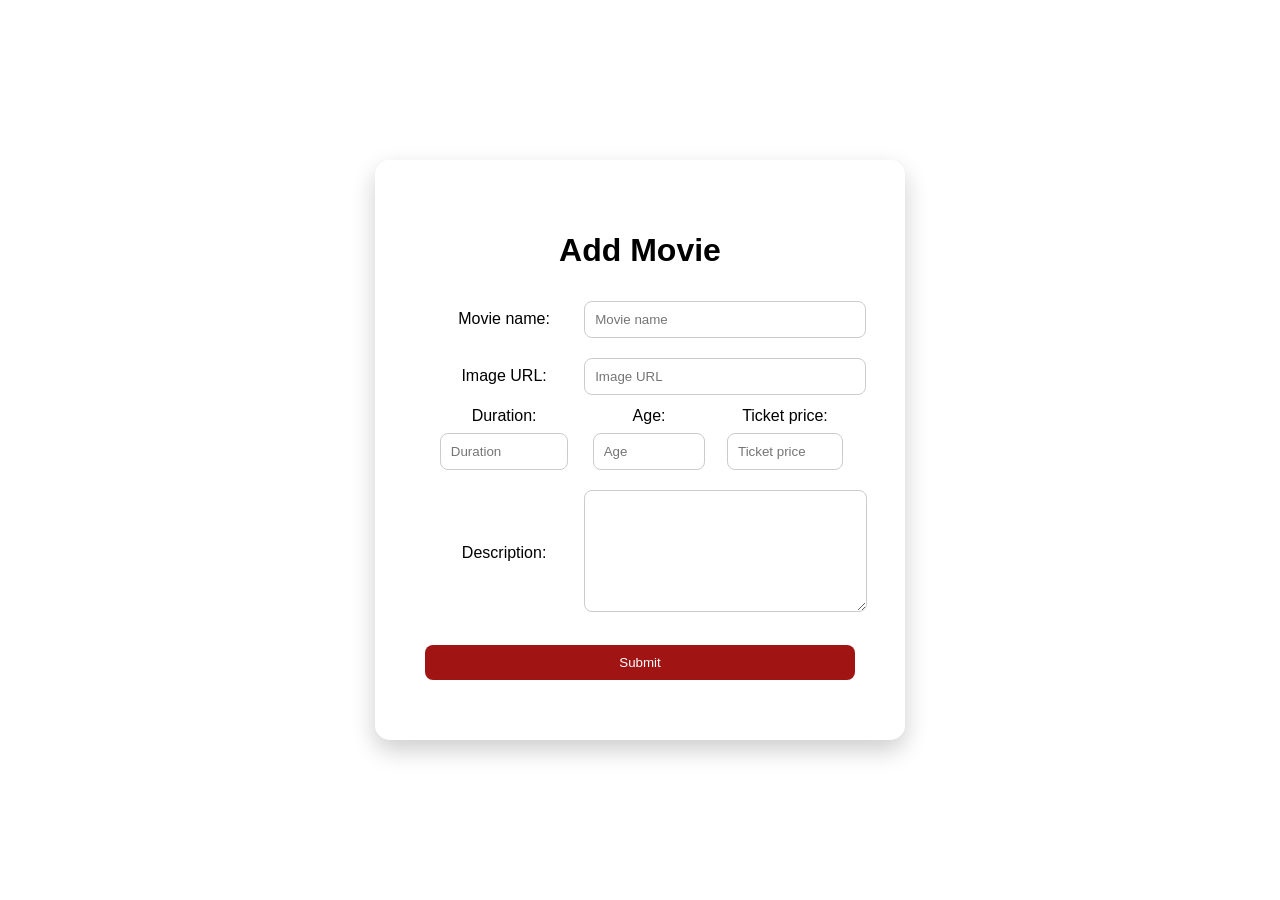
==== website/pages/add.html @ 264682b4 "addMovie" ====
<!DOCTYPE html>
<html>
  <head>
    <link rel="stylesheet" href="signUp.css" />
    <link rel="stylesheet" href="add.css" />
    <title>Add Movie</title>
  </head>

  <body>
    <div class="box">
    <div id="boxDiv">
      <h1>Add Movie</h1>

      <table>
        <tr>
          <td>Movie name:</td>
          <td><input id="movieNameInput" type="text" placeholder="Movie name" /></td>
        </tr>
        
        <tr>
          <td>Image URL:</td>
          <td><input id="imgUrlInput" type="url" placeholder="Image URL"/></td>
        </tr>

        <tr>
          <td> Duration: <input id="durationInput" type="number" placeholder="Duration" /></td>
          <td> Age: <input id="ageInput" type="number" placeholder="Age" /></td>
          <td>Ticket price: <input id="ticketPriceInput" type="number" placeholder="Ticket price" /></td>
        
        </tr>
    
        <tr>
          <td>Description:</td>
          <td><textarea id="descriptionTextarea" rows="4" type="text"></textarea></td>
        </tr>
      </table>
      <br />
      <button id="submitButton">Submit</button>
      <br />
      <div id="errorDiv"></div>
    </div>
      </div>

    <script type="module" src="add.js"></script>
  </body>
</html>
---- website/pages/signUp.css ----
body {
      background-image: url(https://i.pinimg.com/1200x/2e/18/26/2e1826e208db124512de8617d47027fd.jpg);
      background-size: cover;       
      background-position: center; 
      background-repeat: no-repeat; 
      height: 100vh;
      margin: 0;
      font-family: Arial;
      display: flex;
      justify-content: center;
      align-items: center;
    }

    .box {
      background: rgba(255, 255, 255, 0.5);
      padding: 50px;
      border-radius: 15px;
      width: 430px;
      text-align: center;
      box-shadow: 0 10px 25px rgba(0,0,0,0.2);
    }

    input {
      width: 95%;
      padding: 10px;
      margin: 8px 0;
      border-radius: 8px;
      border: 1px solid #ccc;
    }

    button {
      width: 100%;
      padding: 10px;
      background: #a11414;
      color: white;
      border: none;
      border-radius: 8px;
      cursor: pointer;
    }

    button:hover {
      background: #5a0c0c;
    }

    a {
      display: block;
      margin-top: 15px;
      color: #000000;
      text-decoration: none;
      font-size: 14px;
    }

    #errorDiv{
      color:rgb(255, 0, 0);
       margin-top:10px;
    }
---- website/pages/add.css ----
#descriptionTextarea {
  width: 170%;
  padding: 30px;
  margin: 8px 0;
  border-radius: 8px;
  border: 1px solid #ccc;
}

#movieNameInput{
    width: 200%;
  padding: 10px;
  margin: 8px 0;
  border-radius: 8px;
  border: 1px solid #ccc;
}

#imgUrlInput{
    width: 200%;
  padding: 10px;
  margin: 8px 0;
  border-radius: 8px;
  border: 1px solid #ccc;
}

#durationInput{
    width: 70%;
  padding: 10px;
  margin: 8px 0;
  border-radius: 8px;
  border: 1px solid #ccc;
}

#ageInput{
    width: 70%;
  padding: 10px;
  margin: 8px 0;
  border-radius: 8px;
  border: 1px solid #ccc;
} 
#ticketPriceInput{
    width: 70%;
  padding: 10px;
  margin: 8px 0;
  border-radius: 8px;
  border: 1px solid #ccc;
}


.box{
  background: rgba(255, 255, 255, 0.5);
  padding: 50px;
  border-radius: 15px;
  width: 430px;
  text-align: center;
  box-shadow: 0 10px 25px rgba(0,0,0,0.2);

}
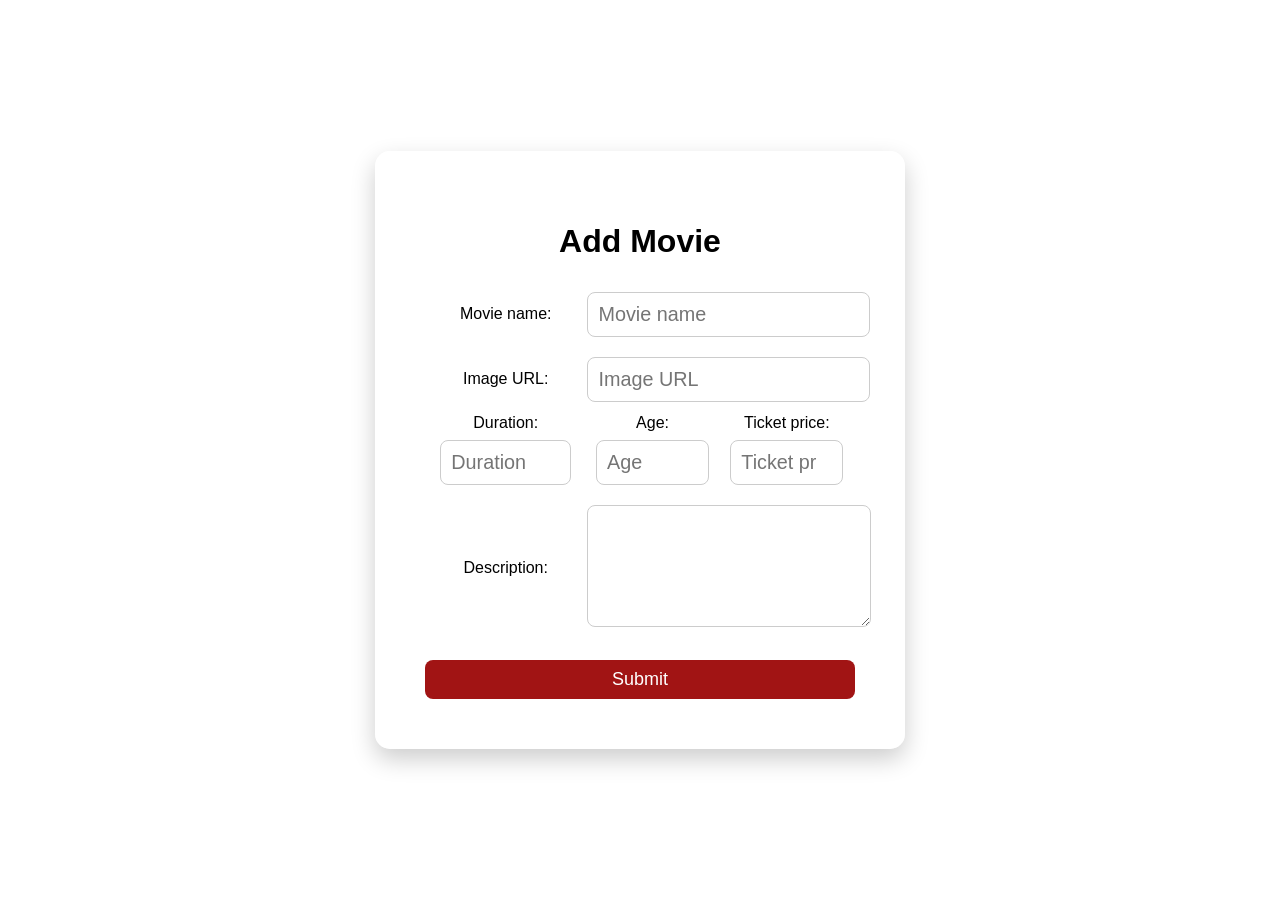
==== commit bccf951a: "elad" ====
--- a/website/pages/add.html
+++ b/website/pages/add.html
@@ -8,38 +8,38 @@
 
   <body>
     <div class="box">
-    <div id="boxDiv">
-      <h1>Add Movie</h1>
+      <div id="boxDiv">
+        <h1>Add Movie</h1>
 
-      <table>
-        <tr>
-          <td>Movie name:</td>
-          <td><input id="movieNameInput" type="text" placeholder="Movie name" /></td>
-        </tr>
+        <table>
+          <tr>
+            <td>Movie name:</td>
+            <td><input id="movieNameInput" type="text" placeholder="Movie name" /></td>
+          </tr>
+          
+          <tr>
+            <td>Image URL:</td>
+            <td><input id="imgUrlInput" type="url" placeholder="Image URL"/></td>
+          </tr>
+
+          <tr>
+            <td> Duration: <input id="durationInput" type="number" placeholder="Duration" /></td>
+            <td> Age: <input id="ageInput" type="number" placeholder="Age" /></td>
+            <td>Ticket price: <input id="ticketPriceInput" type="number" placeholder="Ticket price" /></td>
+          
+          </tr>
         
-        <tr>
-          <td>Image URL:</td>
-          <td><input id="imgUrlInput" type="url" placeholder="Image URL"/></td>
-        </tr>
-
-        <tr>
-          <td> Duration: <input id="durationInput" type="number" placeholder="Duration" /></td>
-          <td> Age: <input id="ageInput" type="number" placeholder="Age" /></td>
-          <td>Ticket price: <input id="ticketPriceInput" type="number" placeholder="Ticket price" /></td>
-        
-        </tr>
-    
-        <tr>
-          <td>Description:</td>
-          <td><textarea id="descriptionTextarea" rows="4" type="text"></textarea></td>
-        </tr>
-      </table>
-      <br />
-      <button id="submitButton">Submit</button>
-      <br />
-      <div id="errorDiv"></div>
+          <tr>
+            <td>Description:</td>
+            <td><textarea id="descriptionTextarea" rows="4" type="text"></textarea></td>
+          </tr>
+        </table>
+        <br />
+        <button id="submitButton">Submit</button>
+        <br />
+        <div id="errorDiv"></div>
+      </div>
     </div>
-      </div>
 
     <script type="module" src="add.js"></script>
   </body>
--- a/website/pages/signUp.css
+++ b/website/pages/signUp.css
@@ -1,56 +1,73 @@
-    body {
-      background-image: url(https://i.pinimg.com/1200x/2e/18/26/2e1826e208db124512de8617d47027fd.jpg);
-      background-size: cover;       
-      background-position: center; 
-      background-repeat: no-repeat; 
-      height: 100vh;
-      margin: 0;
-      font-family: Arial;
-      display: flex;
-      justify-content: center;
-      align-items: center;
-    }
+:root {
+  --color-1: #ebe6d1;
+  --color-2: #ebe6d1a7;
+}
 
-    .box {
-      background: rgba(255, 255, 255, 0.5);
-      padding: 50px;
-      border-radius: 15px;
-      width: 430px;
-      text-align: center;
-      box-shadow: 0 10px 25px rgba(0,0,0,0.2);
-    }
+body {
+  position: relative;
+  height: 100dvh;
+  margin: 0;
+  padding: 0;
+  font-family: Arial;
+  display: flex;
+  justify-content: center;
+  align-items: center;
+}
+.background {
+  background-image: url(https://i.pinimg.com/1200x/2e/18/26/2e1826e208db124512de8617d47027fd.jpg);
+  background-size: cover;
+  background-repeat:no-repeat;
+  background-attachment: fixed;
+  position: fixed;
+  top: 0;
+  left: 0;
+  width: 100vw;
+  height: 100dvh;
+  z-index: -1;
+}
 
-    input {
-      width: 95%;
-      padding: 10px;
-      margin: 8px 0;
-      border-radius: 8px;
-      border: 1px solid #ccc;
-    }
-
-    button {
-      width: 100%;
-      padding: 10px;
-      background: #a11414;
-      color: white;
-      border: none;
-      border-radius: 8px;
-      cursor: pointer;
-    }
-
-    button:hover {
-      background: #5a0c0c;
-    }
-
-    a {
-      display: block;
-      margin-top: 15px;
-      color: #000000;
-      text-decoration: none;
-      font-size: 14px;
-    }
-
-    #errorDiv{
-      color:rgb(255, 0, 0);
-       margin-top:10px;
-    }+.box {
+  background: var(--color-2);
+  padding: 5vh;
+  width: 50vh;
+  border-radius: 15px;
+  box-shadow: 0 10px 25px rgba(0,0,0,0.2);
+  display: flex;
+  flex-direction: column;
+  justify-content: start;
+  align-items: center;
+  gap: 2vh;
+}
+.box .title {
+  font-weight: 700;
+  font-size: 4vh;
+}
+input {
+  width: 95%;
+  padding: 10px;
+  border-radius: 8px;
+  border: 1px solid #ccc;
+  font-size: 2.2vh;
+}
+button {
+  width: 100%;
+  padding: 1vh;
+  font-size: 2vh;
+  background: #a11414;
+  color: white;
+  border: none;
+  border-radius: 8px;
+  cursor: pointer;
+}
+button:hover {
+  background: #5a0c0c;
+}
+a {
+  color: #000000;
+  text-decoration: none;
+  font-size: 2vh;
+}
+#errorDiv{
+  font-size: 2vh;
+  color:rgb(255, 0, 0);
+}
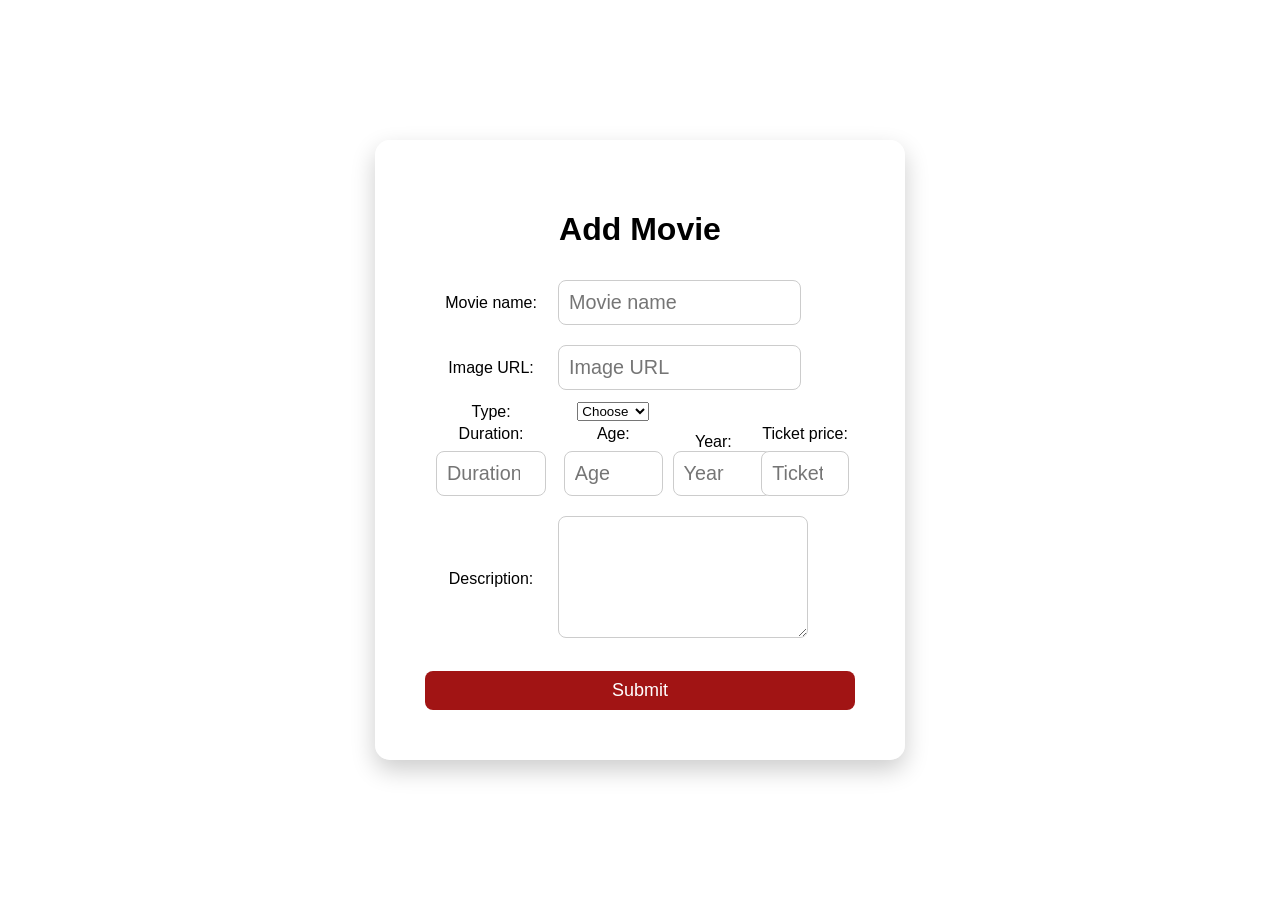
==== commit 3de26af2: "hi im elad" ====
--- a/website/pages/add.html
+++ b/website/pages/add.html
@@ -13,24 +13,37 @@
 
         <table>
           <tr>
-            <td>Movie name:</td>
+            <td class="inputTitle">Movie name:</td>
             <td><input id="movieNameInput" type="text" placeholder="Movie name" /></td>
           </tr>
           
           <tr>
-            <td>Image URL:</td>
+            <td class="inputTitle">Image URL:</td>
             <td><input id="imgUrlInput" type="url" placeholder="Image URL"/></td>
           </tr>
 
           <tr>
-            <td> Duration: <input id="durationInput" type="number" placeholder="Duration" /></td>
-            <td> Age: <input id="ageInput" type="number" placeholder="Age" /></td>
-            <td>Ticket price: <input id="ticketPriceInput" type="number" placeholder="Ticket price" /></td>
-          
+            <td class="inputTitle">Type:</td>
+            <td><select id="typeInput">
+              <option value="0">Choose</option>
+              <option value="1">Hot now</option>
+              <option value="2">Action</option>
+              <option value="3">Comedy</option>
+              <option value="4">Fantasy</option>
+              <option value="5">Family</option>
+              <option value="6">Horror</option>
+            </select></td>
+            </tr>
+
+          <tr>
+            <td class="inputTitle"> Duration: <input id="durationInput" type="number" placeholder="Duration" /></td>
+            <td class="inputTitle"> Age: <input id="ageInput" type="number" placeholder="Age" /></td>
+            <td class="inputTitle">Year: <input id="yearInput" type="number" placeholder="Year" /></td>
+            <td class="inputTitle">Ticket price: <input id="ticketPriceInput" type="number" placeholder="Ticket price" /></td>
           </tr>
         
           <tr>
-            <td>Description:</td>
+            <td class="inputTitle">Description:</td>
             <td><textarea id="descriptionTextarea" rows="4" type="text"></textarea></td>
           </tr>
         </table>
--- a/website/pages/signUp.css
+++ b/website/pages/signUp.css
@@ -49,7 +49,7 @@
   border: 1px solid #ccc;
   font-size: 2.2vh;
 }
-button {
+#submitButton {
   width: 100%;
   padding: 1vh;
   font-size: 2vh;
@@ -70,4 +70,15 @@
 #errorDiv{
   font-size: 2vh;
   color:rgb(255, 0, 0);
+}
+.back-button {
+  position: absolute;
+  top: 2vh;
+  left: 2vh;
+  color: var(--color-1);
+  font-size: 3vh;
+  height: fit-content;
+  border: 2px solid var(--color-1);
+  border-radius: 10px;
+  padding: 5px;
 }
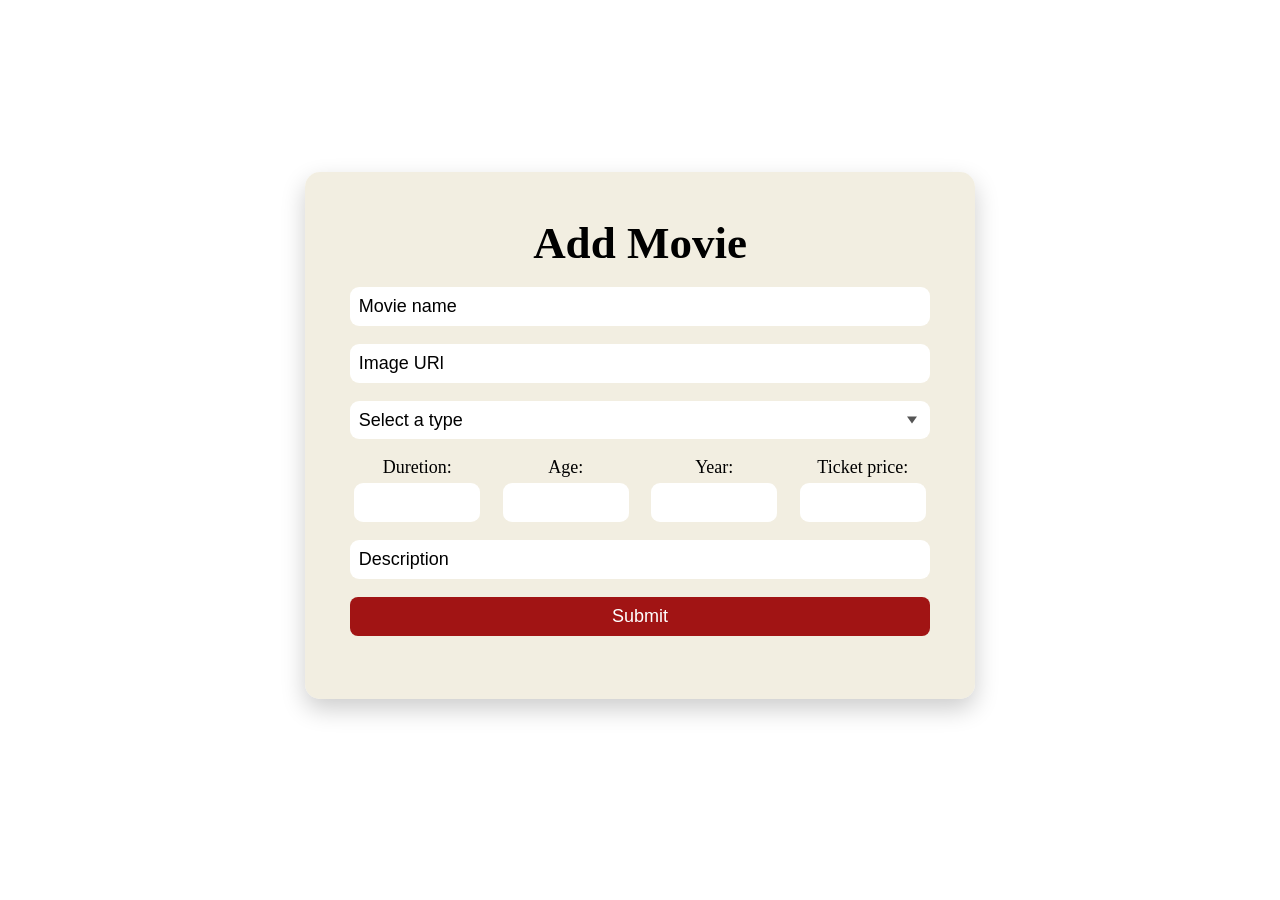
==== commit 746e14ed: "123" ====
--- a/website/pages/add.html
+++ b/website/pages/add.html
@@ -1,58 +1,61 @@
 <!DOCTYPE html>
 <html>
   <head>
-    <link rel="stylesheet" href="signUp.css" />
     <link rel="stylesheet" href="add.css" />
     <title>Add Movie</title>
   </head>
 
   <body>
-    <div class="box">
-      <div id="boxDiv">
-        <h1>Add Movie</h1>
 
-        <table>
-          <tr>
-            <td class="inputTitle">Movie name:</td>
-            <td><input id="movieNameInput" type="text" placeholder="Movie name" /></td>
-          </tr>
-          
-          <tr>
-            <td class="inputTitle">Image URL:</td>
-            <td><input id="imgUrlInput" type="url" placeholder="Image URL"/></td>
-          </tr>
+    <div class="background"></div>
 
-          <tr>
-            <td class="inputTitle">Type:</td>
-            <td><select id="typeInput">
-              <option value="0">Choose</option>
-              <option value="1">Hot now</option>
-              <option value="2">Action</option>
-              <option value="3">Comedy</option>
-              <option value="4">Fantasy</option>
-              <option value="5">Family</option>
-              <option value="6">Horror</option>
-            </select></td>
-            </tr>
+    <div class="wrapper">
+      <span class="title">Add Movie</span>
+      <div class="row">
+        <input id="name-input" class="input-text" type="text" placeholder="Movie name">
+      </div>
+      <div class="row">
+        <input id="image-input" class="input-text" type="text" placeholder="Image URl">
+      </div>
+      <div class="row">
+        <div class="select-container">
+          <select id="type-input">
+            <option value="-1" disabled selected>Select a type</option>
+            <option value="1">Hot Now</option>
+            <option value="2">Action</option>
+            <option value="3">Comedy</option>
+            <option value="4">Fantasy</option>
+            <option value="5">Family</option>
+            <option value="6">Horror</option>
+          </select>
+          <span class="select-arrow"></span>
+        </div>
+      </div>
+      <div class="multy-row">
+        <div class="box">
+          <span class="box-title">Duretion:</span>
+          <input id="duration-input" type="number">
+        </div>
+        <div class="box">
+          <span class="box-title">Age:</span>
+          <input id="age-input" type="number">
+        </div>
+        <div class="box">
+          <span class="box-title">Year:</span>
+          <input id="year-input" type="number">
+        </div>
+        <div class="box">
+          <span class="box-title">Ticket price:</span>
+          <input id="price-input" type="number">
+        </div>
+      </div>
+      <div class="row">
+        <input id="description-input" class="input-text" type="text" placeholder="Description">
+      </div>
+      <button id="submit-button">Submit</button>
+      <div id="errorDiv"></div>
+    </div>
 
-          <tr>
-            <td class="inputTitle"> Duration: <input id="durationInput" type="number" placeholder="Duration" /></td>
-            <td class="inputTitle"> Age: <input id="ageInput" type="number" placeholder="Age" /></td>
-            <td class="inputTitle">Year: <input id="yearInput" type="number" placeholder="Year" /></td>
-            <td class="inputTitle">Ticket price: <input id="ticketPriceInput" type="number" placeholder="Ticket price" /></td>
-          </tr>
-        
-          <tr>
-            <td class="inputTitle">Description:</td>
-            <td><textarea id="descriptionTextarea" rows="4" type="text"></textarea></td>
-          </tr>
-        </table>
-        <br />
-        <button id="submitButton">Submit</button>
-        <br />
-        <div id="errorDiv"></div>
-      </div>
-    </div>
 
     <script type="module" src="add.js"></script>
   </body>
--- a/website/pages/add.css
+++ b/website/pages/add.css
@@ -1,58 +1,147 @@
-#descriptionTextarea {
-  width: 170%;
-  padding: 30px;
-  margin: 8px 0;
-  border-radius: 8px;
-  border: 1px solid #ccc;
+:root {
+  --color-1: #ebe6d1;
+  --color-2: #ebe6d1a7;
 }
 
-#movieNameInput{
-    width: 200%;
-  padding: 10px;
-  margin: 8px 0;
-  border-radius: 8px;
-  border: 1px solid #ccc;
+body {
+  color: black;
+  position: relative;
+  display: flex;
+  flex-direction: column;
+  justify-content: center;
+  align-items: center;
+  height: 95dvh;
 }
 
-#imgUrlInput{
-    width: 200%;
-  padding: 10px;
-  margin: 8px 0;
-  border-radius: 8px;
-  border: 1px solid #ccc;
+.background {
+  background-image: url(https://i.pinimg.com/1200x/2e/18/26/2e1826e208db124512de8617d47027fd.jpg);
+  background-size: cover;
+  background-repeat:no-repeat;
+  background-attachment: fixed;
+  position: fixed;
+  top: 0;
+  left: 0;
+  width: 100vw;
+  height: 100dvh;
+  z-index: -1;
 }
 
-#durationInput{
-    width: 70%;
-  padding: 10px;
-  margin: 8px 0;
-  border-radius: 8px;
-  border: 1px solid #ccc;
+.wrapper {
+  background: var(--color-2);
+  padding: 5vh;
+  width: max-content;
+  border-radius: 15px;
+  box-shadow: 0 10px 25px rgba(0,0,0,0.2);
+  display: flex;
+  flex-direction: column;
+  justify-content: start;
+  align-items: center;
+  gap: 2vh;
+}
+.title {
+  font-size: 5vh;
+  font-weight: 600;
+}
+.row {
+  display: flex;
+  flex-direction: row;
+  justify-content: center;
+  align-items: center;
+  gap: 1vh;
+  width: 100%;
+  
+  input {
+    border: none;
+    border-radius: 1vh;
+    width: 100%;
+    font-size: 2vh;
+    padding: 1vh;
+
+    &::placeholder {
+      color: black;
+    }
+  }
+}
+.multy-row {
+  display: flex;
+  flex-direction: row;
+  justify-content: center;
+  align-items: center;
+  width: 100%;
+  gap: 1.5vh;
+}
+.box {
+  display: flex;
+  flex-direction: column;
+  justify-content: center;
+  align-items: center;
+  width: 15vh;
+  gap: 0.5vh;
+
+  input {
+    border: none;
+    border-radius: 1vh;
+    width: 80%;
+    font-size: 2vh;
+    padding: 1vh;
+  }
+}
+.box-title {
+  font-size: 2vh;
+}
+.select-container {
+  position: relative;
+  width: 100%;
+  display: flex;
+  align-items: center;
+}
+#type-input {
+  -webkit-appearance: none;
+  -moz-appearance: none;
+  appearance: none;
+
+  border: none;
+  border-radius: 1vh;
+  width: 100%;
+  font-size: 2vh;
+  padding: 1vh;
+  padding-right: 4vh;
+  background-color: white;
+  color: black;
+  cursor: pointer;
+  outline: none;
+}
+#type-input:focus {
+  box-shadow: 0 0 0 2px rgba(0, 0, 0, 0.1);
+}
+.select-arrow {
+  position: absolute;
+  right: 1.5vh;
+  top: 50%;
+  transform: translateY(-50%);
+  width: 0;
+  height: 0;
+  pointer-events: none;
+  
+  border-left: 0.6vh solid transparent;
+  border-right: 0.6vh solid transparent;
+  border-top: 0.8vh solid #555; 
 }
 
-#ageInput{
-    width: 70%;
-  padding: 10px;
-  margin: 8px 0;
+button {
+  width: 100%;
+  padding: 1vh;
+  font-size: 2vh;
+  background: #a11414;
+  color: white;
+  border: none;
   border-radius: 8px;
-  border: 1px solid #ccc;
-} 
-#ticketPriceInput{
-    width: 70%;
-  padding: 10px;
-  margin: 8px 0;
-  border-radius: 8px;
-  border: 1px solid #ccc;
+  cursor: pointer;
 }
-
-
-.box{
-  background: rgba(255, 255, 255, 0.5);
-  padding: 50px;
-  border-radius: 15px;
-  width: 430px;
-  text-align: center;
-  box-shadow: 0 10px 25px rgba(0,0,0,0.2);
-
+button:hover {
+  background: #5a0c0c;
 }
-
+#errorDiv {
+  font-size: 2vh;
+  color:rgb(255, 0, 0);
+}
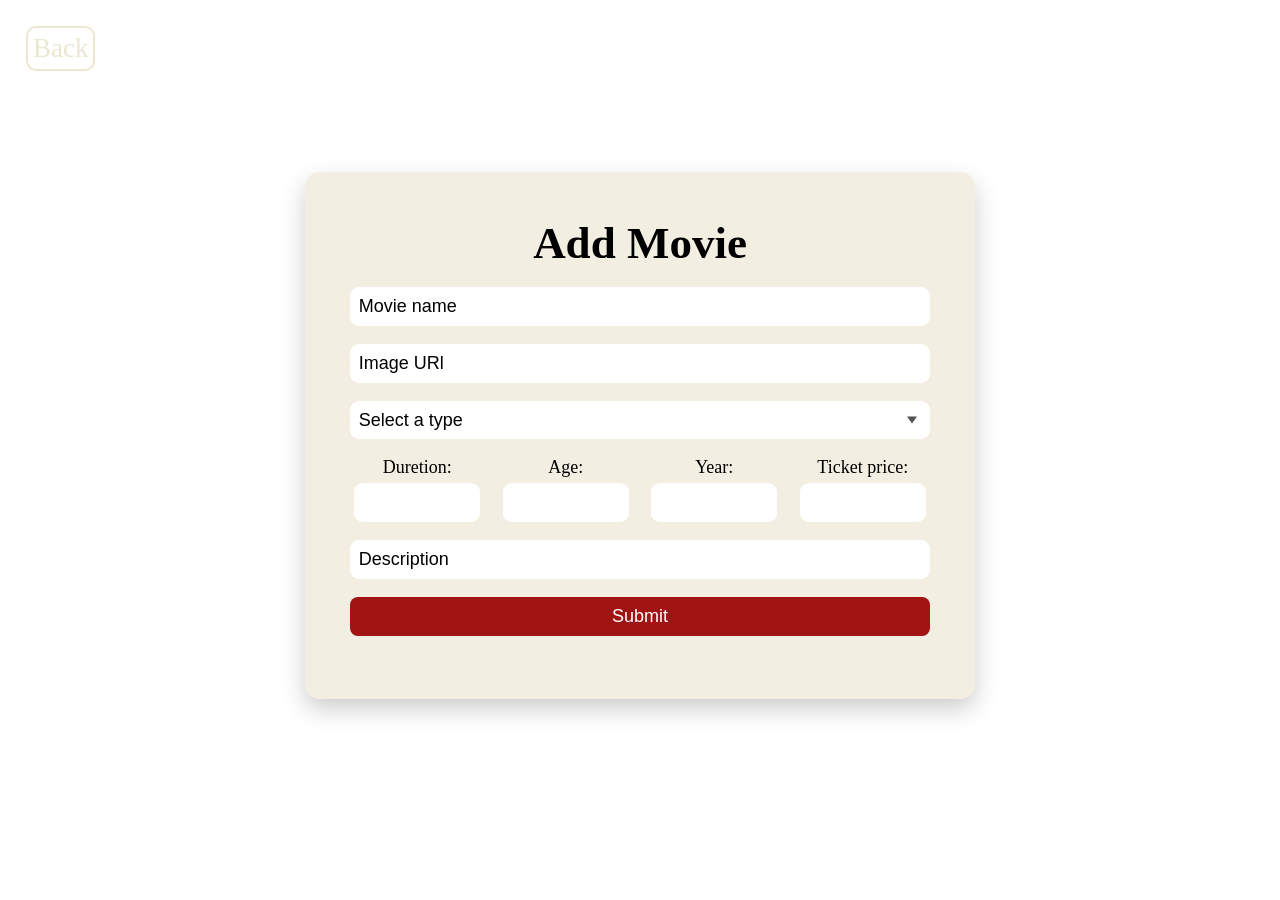
==== commit a5098ade: "123" ====
--- a/website/pages/add.html
+++ b/website/pages/add.html
@@ -8,6 +8,7 @@
   <body>
 
     <div class="background"></div>
+    <a href="index.html" class="back-button">Back</a>
 
     <div class="wrapper">
       <span class="title">Add Movie</span>
--- a/website/pages/add.css
+++ b/website/pages/add.css
@@ -144,4 +144,16 @@
 #errorDiv {
   font-size: 2vh;
   color:rgb(255, 0, 0);
+}
+.back-button {
+  position: absolute;
+  text-decoration: none;
+  top: 2vh;
+  left: 2vh;
+  color: var(--color-1);
+  font-size: 3vh;
+  height: fit-content;
+  border: 2px solid var(--color-1);
+  border-radius: 10px;
+  padding: 5px;
 }
